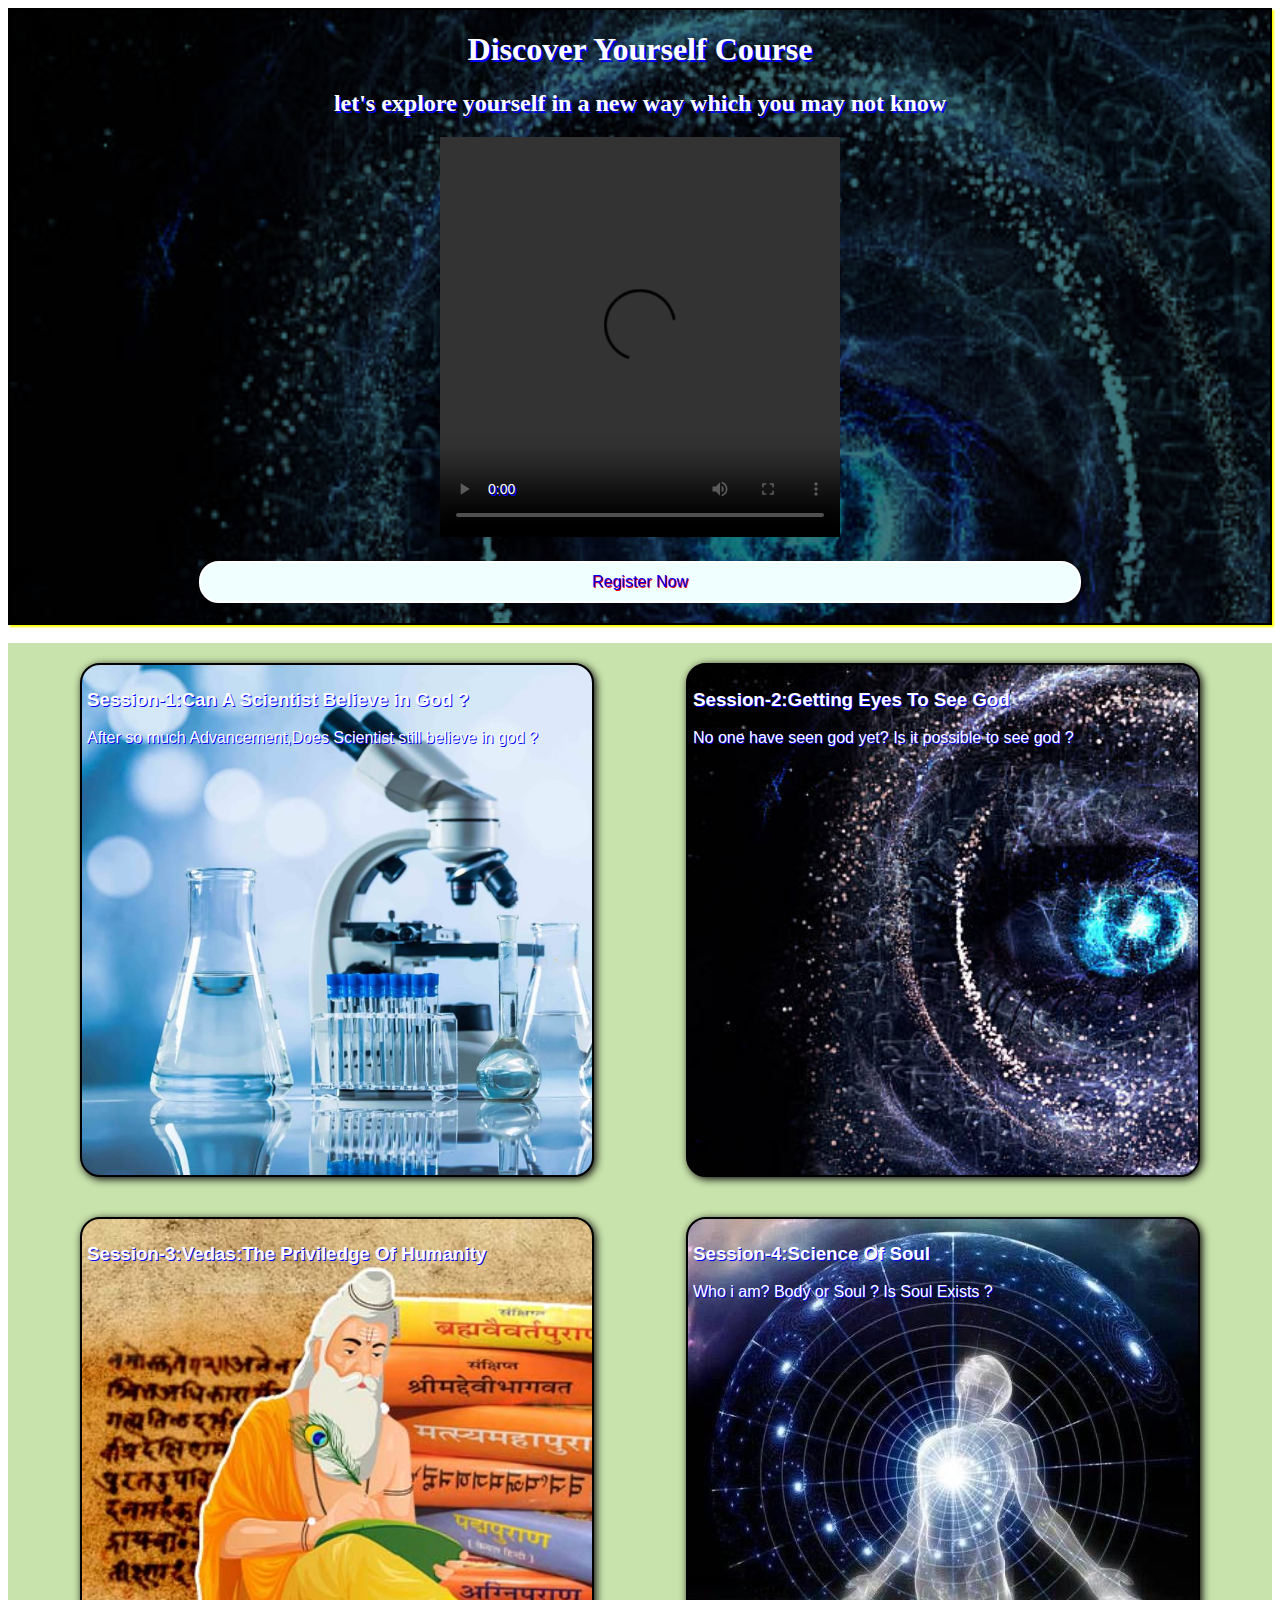
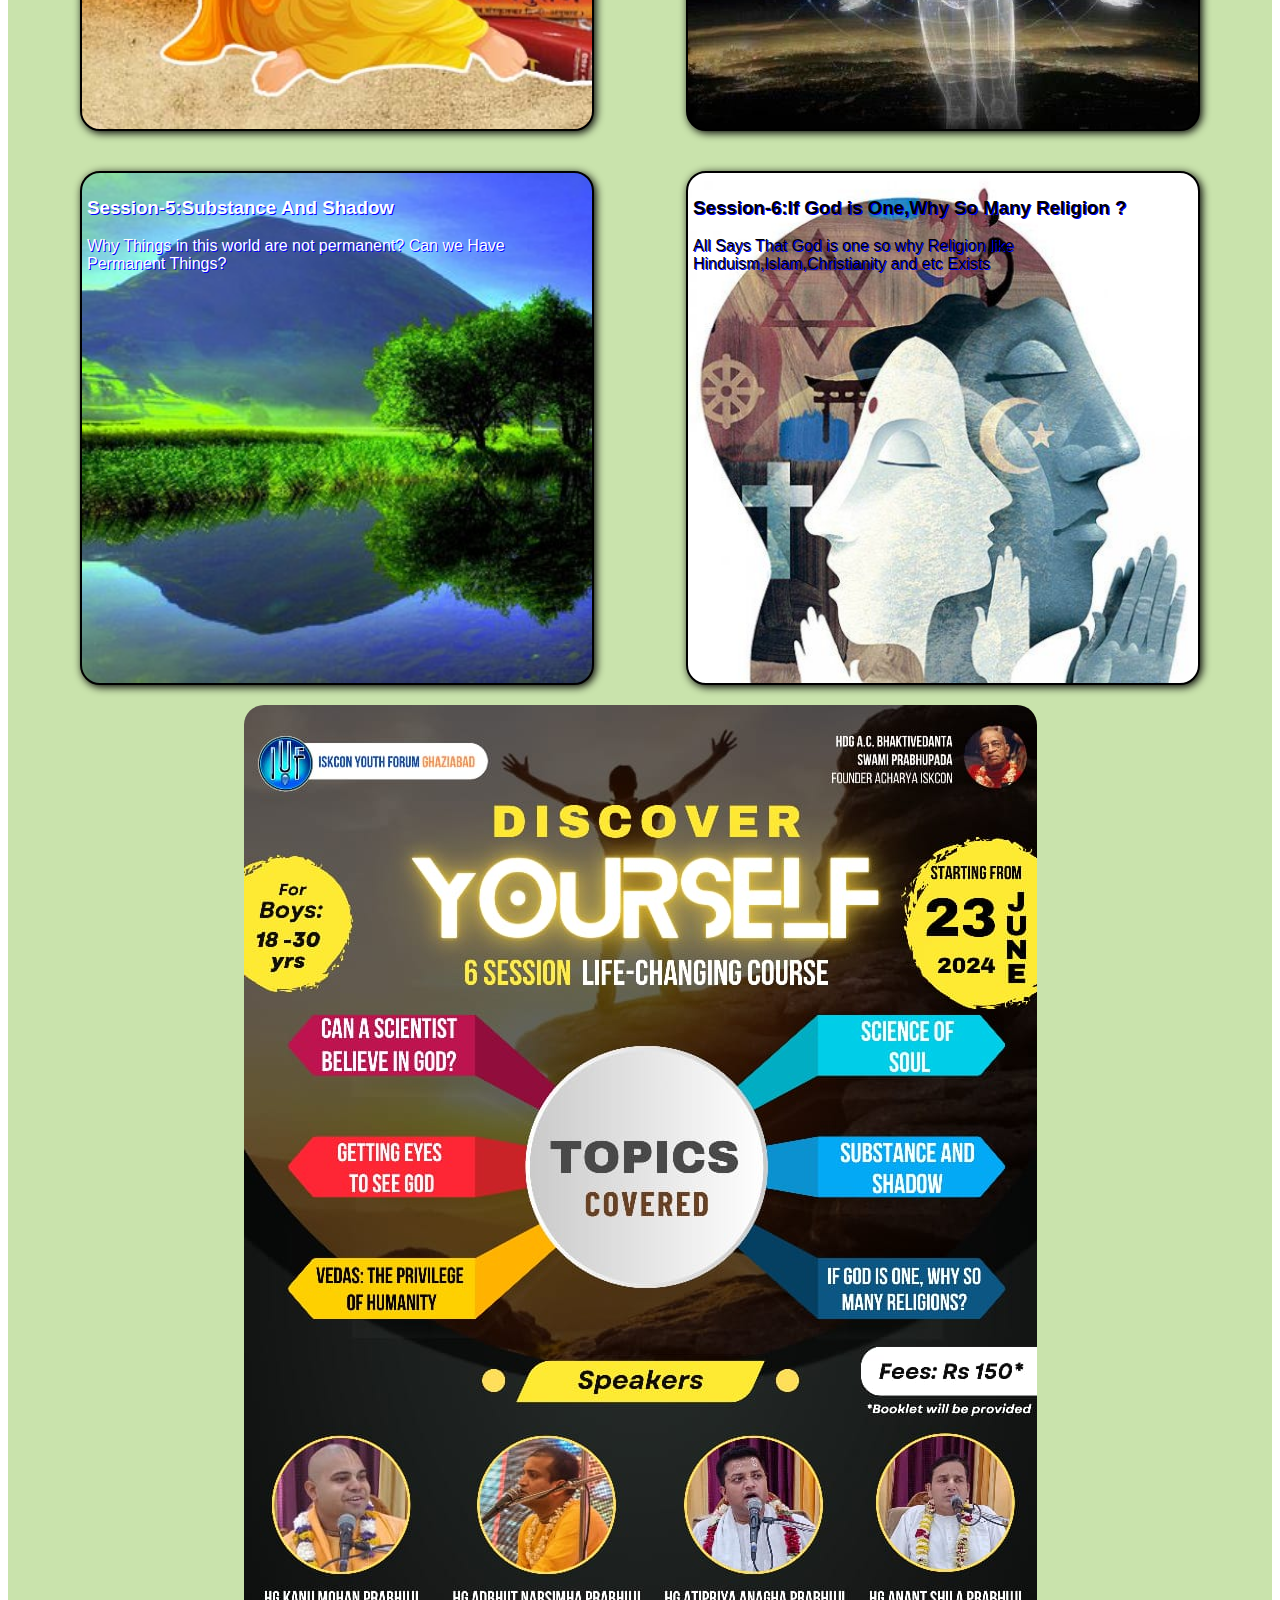
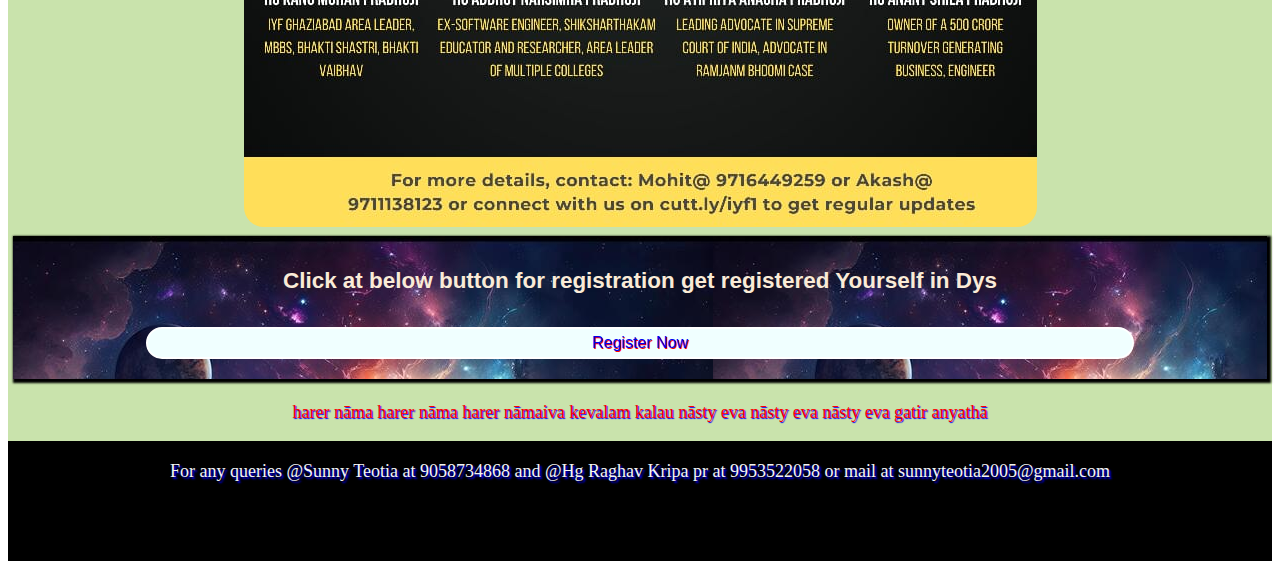
==== index.html @ 946e818b "Add files via upload" ====
<!DOCTYPE html>
<html lang="en">
<head>
    <meta charset="UTF-8">
    <meta name="viewport" content="width=device-width, initial-scale=1.0">
    <title>Rishikesh Camp</title>
    <link rel="stylesheet" href="styles.css">
</head>
<body>
  <div class="Rishikesh">
  <span id="front">
    <div class="front">
      <h1>Discover Yourself Course</h1>
      <h2>let's explore yourself in a new way which you may not know
     </h2>
     <video src="Discover Your Self - 6 session course (1).mp4" controls autoplay></video>
     <button class="frontb"><a href="https://rzp.io/l/kv4qAG3k">Register Now</a></button>
    </div>
    <br>
  </span>
</div>
    <span id="sp1">
    <div id="Dys">
      <div class="card" id="card1">
        <!-- <img src="Rishikeshp1.jpg" alt="Rishikesh" /> -->
        <h3>Session-1:Can A Scientist Believe in God ?</h3>
        <p>
          After so much Advancement,Does Scientist still believe in god ?
        </p>
      </div>
      <div class="card" id="card2">
        <!-- <img src="Rishikeshp4.jpg" alt="Rishikesh" > -->
      <h3>Session-2:Getting Eyes To See God</h3>
        <p>
           No one have seen god yet? Is it possible to see god ? 
        </p>
      </div>
    </div>
  </span>
  <span id="sp2">
    <div id="Dys">
        <div class="card" id="card3">
          <!-- <img src="Rishikeshp2.jpg" alt="Rishikesh" /> -->
          <h3>Session-3:Vedas:The Priviledge Of Humanity</h3>
          <p>
             <!-- Does Vedas Have Perfect Knowledge or It is a Fictitious Story -->
          </p>
        </div>       
      <div class="card" id="card4">
          <!-- <img src="Rishikeshp2.jpg" alt="Rishikesh" /> -->
          <h3>Session-4:Science Of Soul</h3>
          <p>
            Who i am? Body or Soul ? Is Soul Exists ?
          </p>
        </div>
      </div>
      <span id="sp3">
        <div id="Dys">
            <div class="card" id="card5">
              <!-- <img src="Rishikeshp2.jpg" alt="Rishikesh" /> -->
              <h3>Session-5:Substance And Shadow</h3>
              <p>
                 Why Things in this world are not permanent?
                 Can we Have Permanent Things?
              </p>
            </div>       
          <div class="card" id="card6">
              <!-- <img src="Rishikeshp2.jpg" alt="Rishikesh" /> -->
              <h3>Session-6:If God is One,Why So Many Religion ?</h3>
              <p>
              All Says That God is one so why Religion like Hinduism,Islam,Christianity and etc Exists    
              </p>
            </div>
          </div>
      <div id="Dys">
        <div class="poster">
          <img src="dysposter.jpeg" alt="">
        </div>
      </div>
    </span>
 <span>
  <span>
    <div id="Dys">
      <div class="regform">
        <h3>Click at below button for registration get registered Yourself in Dys</h3>
        <button class="regb"><a href="https://rzp.io/l/kv4qAG3k">Register Now</a></button>
      </div>
    </div>
  </span>
 </span>
    <span class="sp">
      <div id="Dys">
  <p id="hare">harer nāma harer nāma
        harer nāmaiva kevalam
        kalau nāsty eva nāsty eva
        nāsty eva gatir anyathā</p>
      </div>
    </span>
    <span >
      <div class="footer">
        For any queries @Sunny Teotia at 9058734868 and @Hg Raghav Kripa pr at 9953522058 or 
        mail at sunnyteotia2005@gmail.com
      </div>
    </span>
</body>
<script>
</script>
</html>
---- styles.css ----
.card {
  width: 500px;
  height: 500px;
  border: 2px solid black;
  margin: 20px;
  display: inline-block;
  border-radius: 20px;
  box-shadow: 2px 2px 8px black;
  transition: 2ms;
  padding: 5px;
  color:white;
  background-color:rgb(239, 225, 171);
  /* background-image: url("haridwar-rishikesh-tour.jpg"); */
  text-shadow: 1px 1px blue;
  }
  #card1{
    background-image: url("lab.jpg");
    background-size: cover;
    font-family: Verdana, Geneva, Tahoma, sans-serif;
  }
  #card2{
    background-image: url("dysb-4.jpg");
    background-size: cover;
    font-family: Verdana, Geneva, Tahoma, sans-serif;
  }
  #card3{
    background-image: url("DYS-3.jpg");
    background-size: cover;
    font-family: Verdana, Geneva, Tahoma, sans-serif;
    opacity:1.5;
  }
  #card4{
    background-image: url("DYS-4.jpg");
    background-size:cover;
    font-family: Verdana, Geneva, Tahoma, sans-serif;
    opacity: 1.5;
  }
  #card5{
    background-image: url("DYS-5.jpg");
    background-size: cover;
    font-family: Verdana, Geneva, Tahoma, sans-serif;
  }
  #card6{
    color: black;
    background-image: url("DYS-6.jpg");
    background-size: cover;
    font-family: Verdana, Geneva, Tahoma, sans-serif;
  }
  .front{
    background-color: #3c787e;
    font-family: Garamond, serif;
    border: 2px solid black;
    background-image: url("dysb-4.jpg");
    background-size: 1600px 1000px;
    background-blend-mode: multiply;
    /* background-repeat: no-repeat; */
    color: white;
    text-shadow: 2px 2px blue;
    text-align: center;
    box-shadow: 2px 2px 2px yellow;
  }
  a{
    text-decoration:none;
  }
 .frontb{
  padding: 10px;
 width: 70%;
 border: 2px solid white;
 border-radius: 20px;
 background-color:azure;
 color: white;
 text-shadow: 1px 1px red;
 font-size: medium;
 margin: 20px;
 opacity:1;
 }
  .front2{
    background-color: #3c787e;
    opacity: 1.5;
    border: 2px solid black;
    color: white;
    text-align: center;
  }
  img {
    width: 100%;
    border-radius: 20px ;
  }
  video{
    height: 400px;
    width: 400px;
    /* margin:10px */
  }
  .footer{
    display: flex;
    align-items: center;
    flex-direction: column;
    height: 80px;
    background-color: black;
    color: whitesmoke;
    font-size: large;
    padding: 20px;
    text-shadow: 2px 2px 2px blue;
  }
  h2 {
    text-align: center;
    text-shadow: 2px blue;
  }
  #hare{
    text-align: center;
    color: red;
    text-shadow: 1px 1px 1px blue;
    font-size: large;
  }
  #Dys{
    display: flex;
    justify-content:space-evenly;
    background-color: #C9E3AC;
  }
  .card:hover{
    box-shadow: 2px 2px 8px blue ;
  }
  .frontb:hover{
    background-color: rgb(0, 255, 128);
    border: 2px solid white;
    box-shadow: 2px 2px 2px aqua;
    font-size:larger;
    color: rgb(205, 143, 50);
  }
  .regform{
    font-family: Verdana, Geneva, Tahoma, sans-serif;
    width: 100%;
    margin: 5px;
    padding: 10px;
    font-size: larger;
    color: antiquewhite;
    box-shadow: 2px 2px 2px 2px black;
    background-image: url("dysb-1.jpg");
    align-items: center;
    text-align: center;
  }
  .regb{
    font-family: Verdana, Geneva, Tahoma, sans-serif;
    padding: 5px;
    width: 80%;
    border: 2px solid white;
    border-radius: 20px;
    background-color: azure;
    color: white ;
    text-shadow: 1px 1px red;
    font-size: medium;
    margin: 10px;
    opacity:1;
    background-blend-mode: multiply;
  }
  .regb:hover{
    background-color: rgb(0, 255, 128);
    border: 2px solid white;
    box-shadow: 2px 2px 2px aqua;
    font-size:larger;
    color: rgb(205, 143, 50);
  }
  @media(max-width:500px){
    #Dys{
      flex-wrap: wrap;
    }
    .card{
      width: 300px;
     height: 300px;
    }
    #card1{
      background-size: cover;
    }
    #card2{
      background-size: cover;
    }
    #card3{

      background-size: cover;
    }
    #card4{
      background-size: cover;
    }
    #card5{
      background-size: cover;
    }
    #card6{
      background-size: cover;
    }
    /* video{
    height: 300px;
    width: 300px;
    margin:10px;
  } */
  }
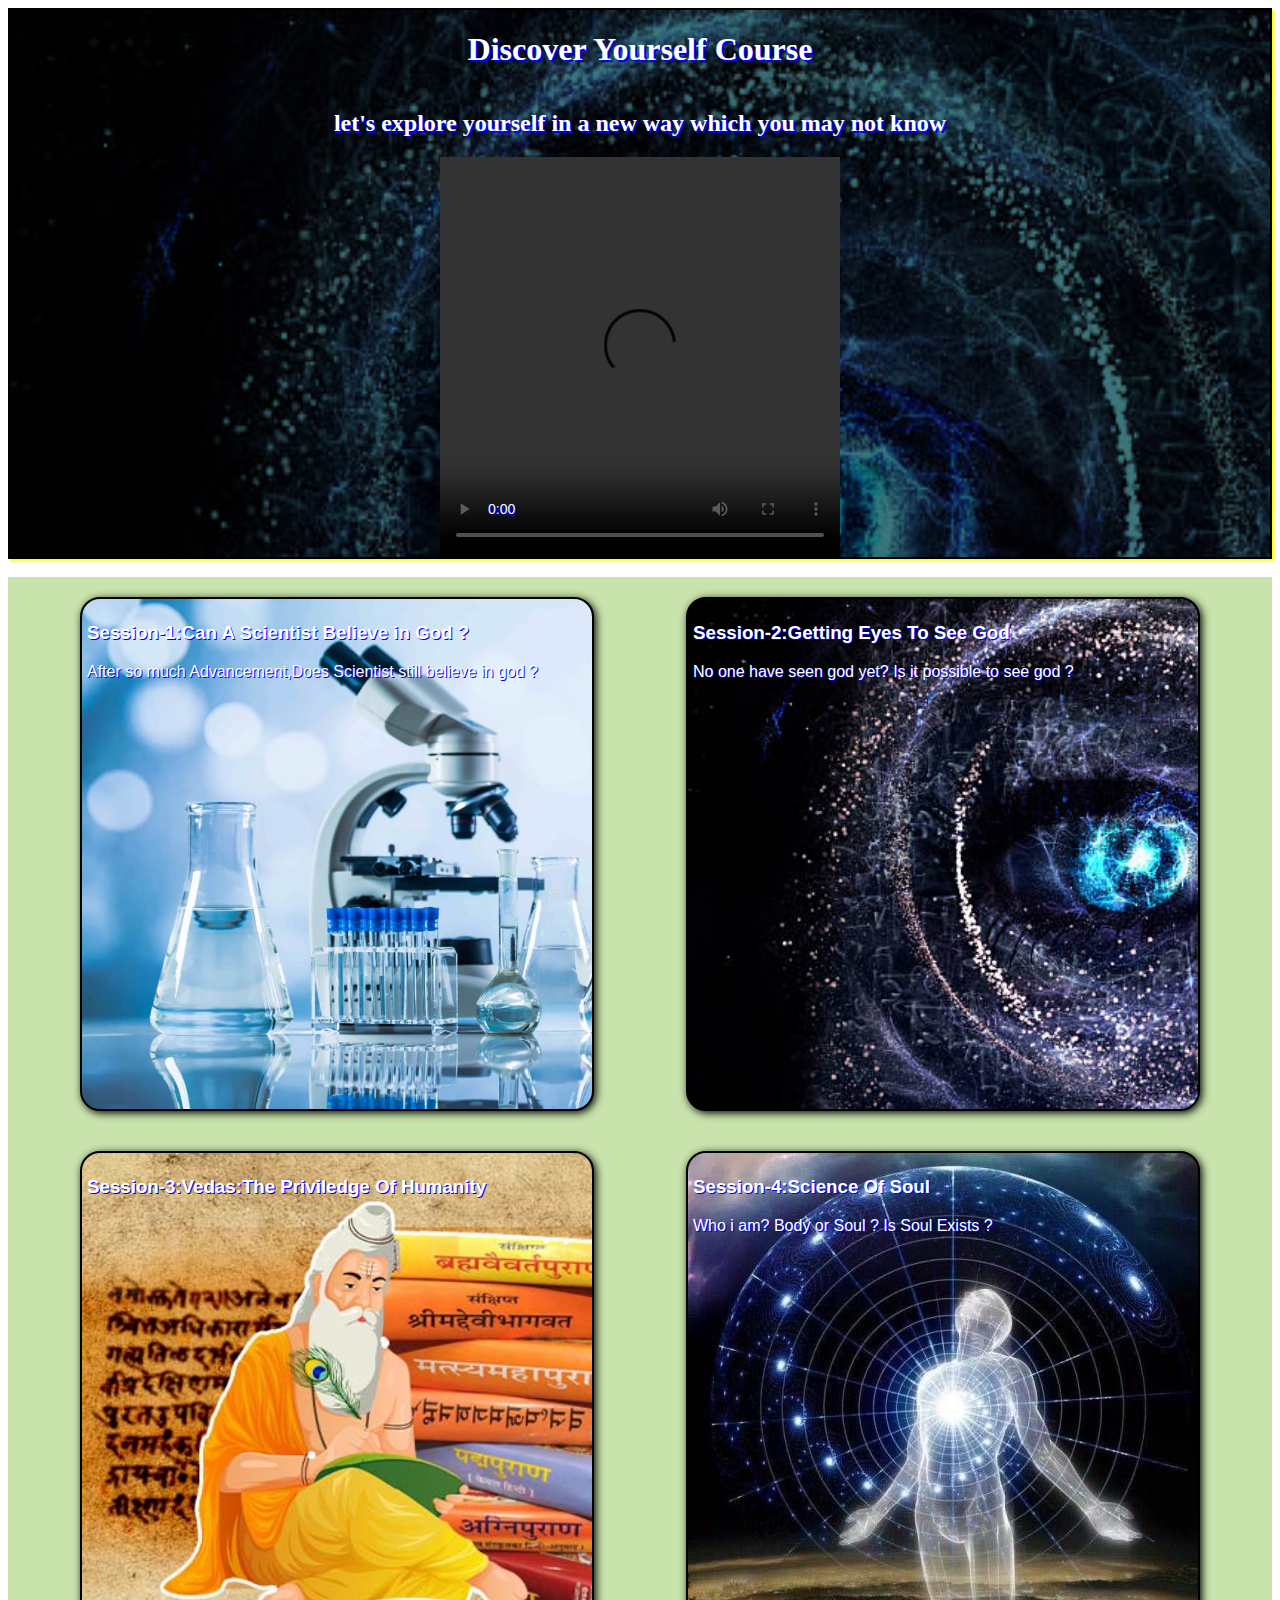
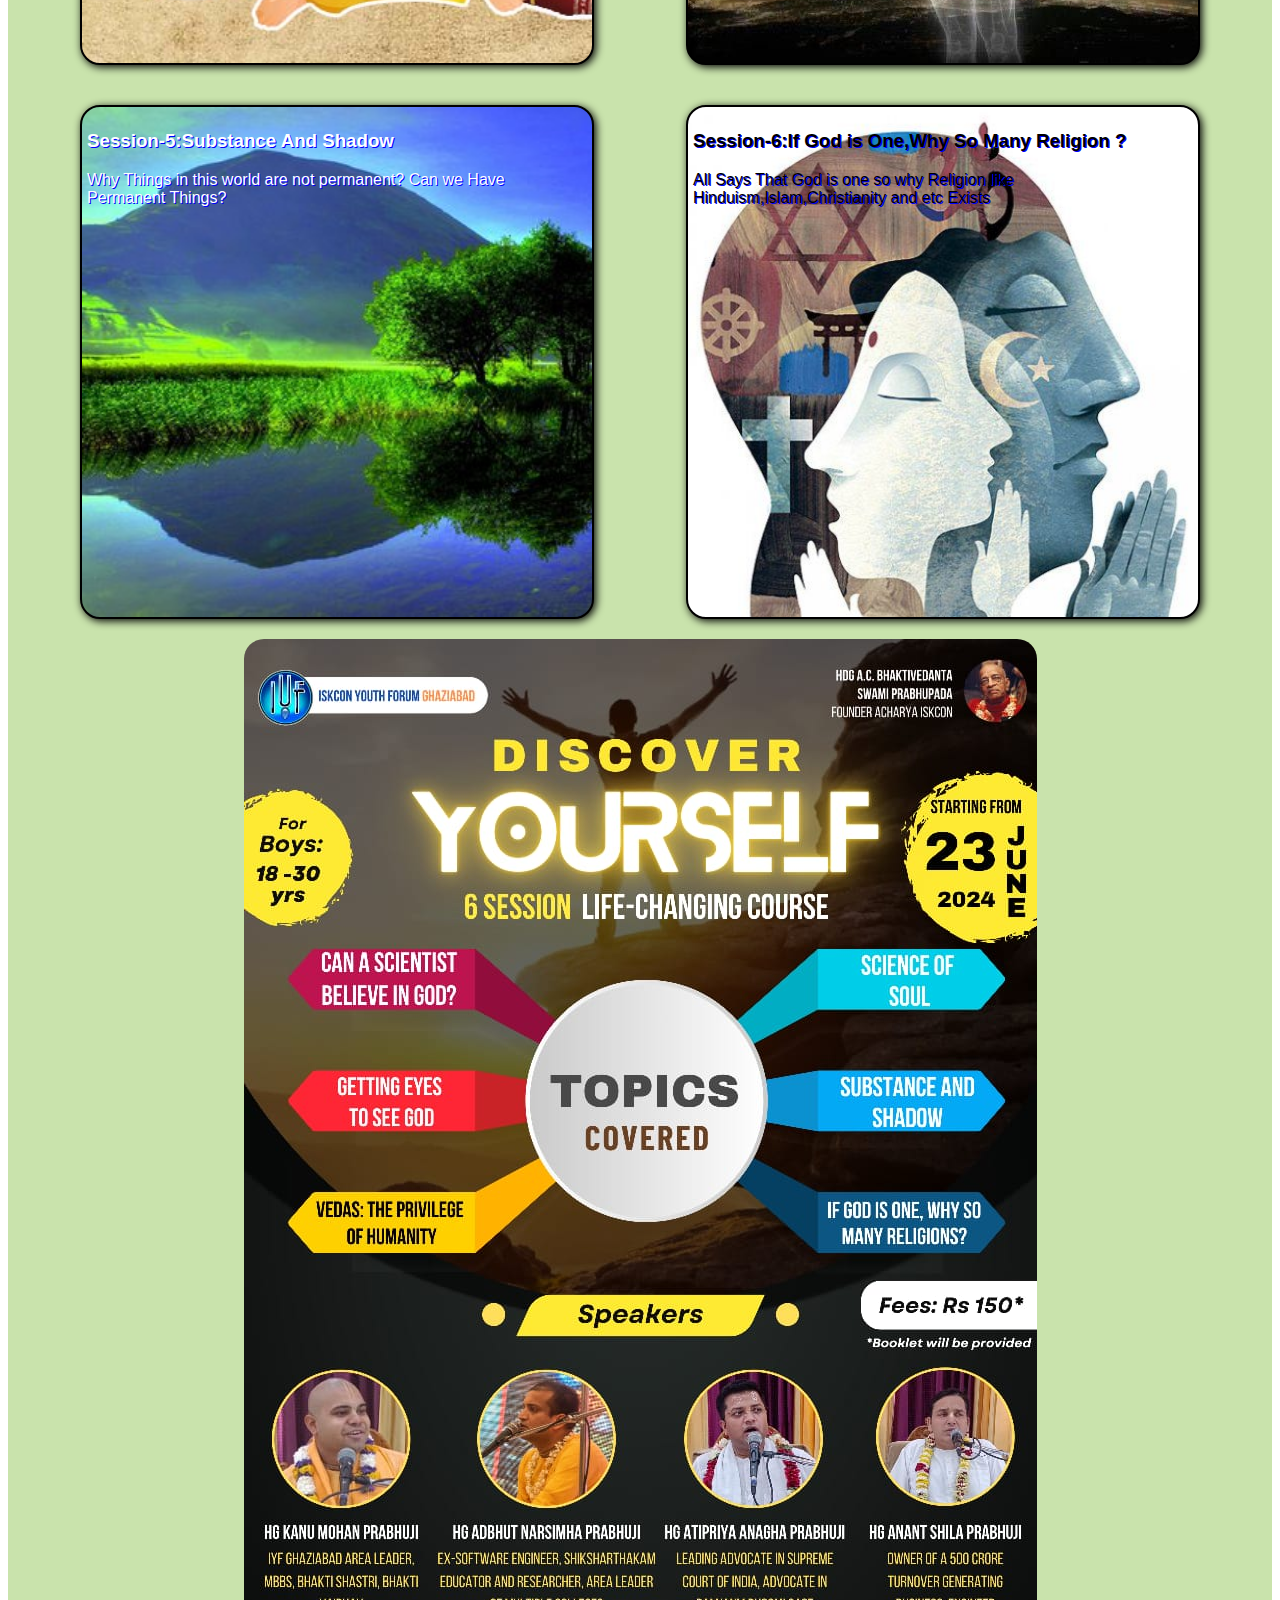
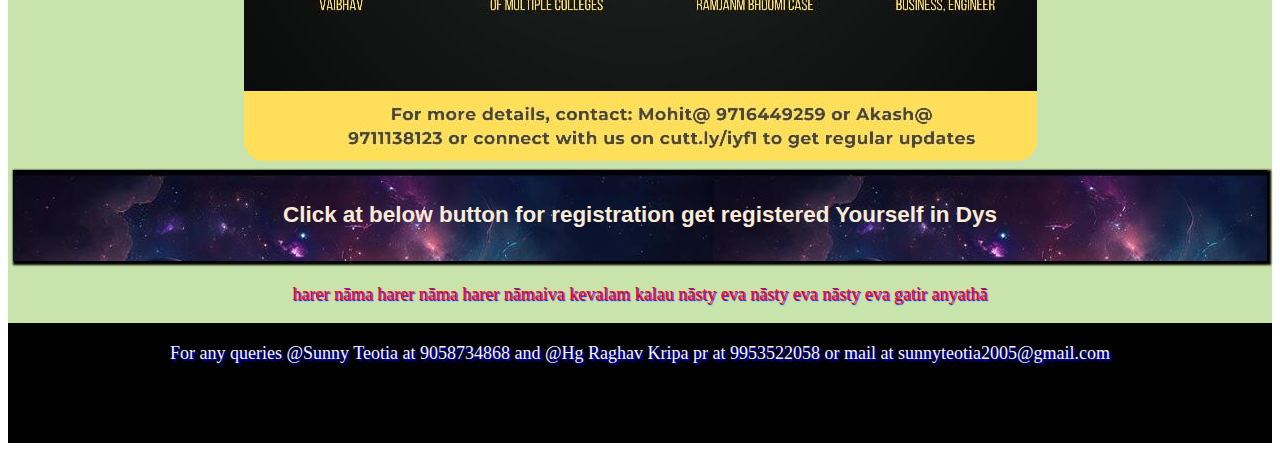
==== commit be5ea1cc: "Update index.html" ====
--- a/index.html
+++ b/index.html
@@ -14,7 +14,16 @@
       <h2>let's explore yourself in a new way which you may not know
      </h2>
      <video src="Discover Your Self - 6 session course (1).mp4" controls autoplay></video>
-     <button class="frontb"><a href="https://rzp.io/l/kv4qAG3k">Register Now</a></button>
+     <div class="razorpay-embed-btn" data-url="https://pages.razorpay.com/pl_OKZjCQATJhetP4/view" data-text="Register Now" data-color="#FFD700" data-size="medium">
+      <script>
+        (function(){
+          var d=document; var x=!d.getElementById('razorpay-embed-btn-js')
+          if(x){ var s=d.createElement('script'); s.defer=!0;s.id='razorpay-embed-btn-js';
+          s.src='https://cdn.razorpay.com/static/embed_btn/bundle.js';d.body.appendChild(s);} else{var rzp=window['__rzp__'];
+          rzp && rzp.init && rzp.init()}})();
+      </script>
+    </div>    
+     <!-- <button class="frontb"><a href="https://rzp.io/l/kv4qAG3k">Register Now</a></button> -->
     </div>
     <br>
   </span>
@@ -83,7 +92,16 @@
     <div id="Dys">
       <div class="regform">
         <h3>Click at below button for registration get registered Yourself in Dys</h3>
-        <button class="regb"><a href="https://rzp.io/l/kv4qAG3k">Register Now</a></button>
+        <div class="razorpay-embed-btn" data-url="https://pages.razorpay.com/pl_OKZjCQATJhetP4/view" data-text="Register Now" data-color="#FFD700" data-size="medium">
+          <script>
+            (function(){
+              var d=document; var x=!d.getElementById('razorpay-embed-btn-js')
+              if(x){ var s=d.createElement('script'); s.defer=!0;s.id='razorpay-embed-btn-js';
+              s.src='https://cdn.razorpay.com/static/embed_btn/bundle.js';d.body.appendChild(s);} else{var rzp=window['__rzp__'];
+              rzp && rzp.init && rzp.init()}})();
+          </script>
+        </div>
+        <!-- <button class="regb"><a href="https://rzp.io/l/kv4qAG3k">Register Now</a></button> -->
       </div>
     </div>
   </span>
--- a/styles.css
+++ b/styles.css
@@ -47,6 +47,9 @@
     font-family: Verdana, Geneva, Tahoma, sans-serif;
   }
   .front{
+    display: flex;
+    flex-direction: column;
+    align-items: center;
     background-color: #3c787e;
     font-family: Garamond, serif;
     border: 2px solid black;
@@ -186,11 +189,10 @@
     #card6{
       background-size: cover;
     }
-    /* video{
-    height: 300px;
-    width: 300px;
-    margin:10px;
-  } */
+    video{
+    height: 200px;
+    width: 200px;
+  }
   }
 
   
